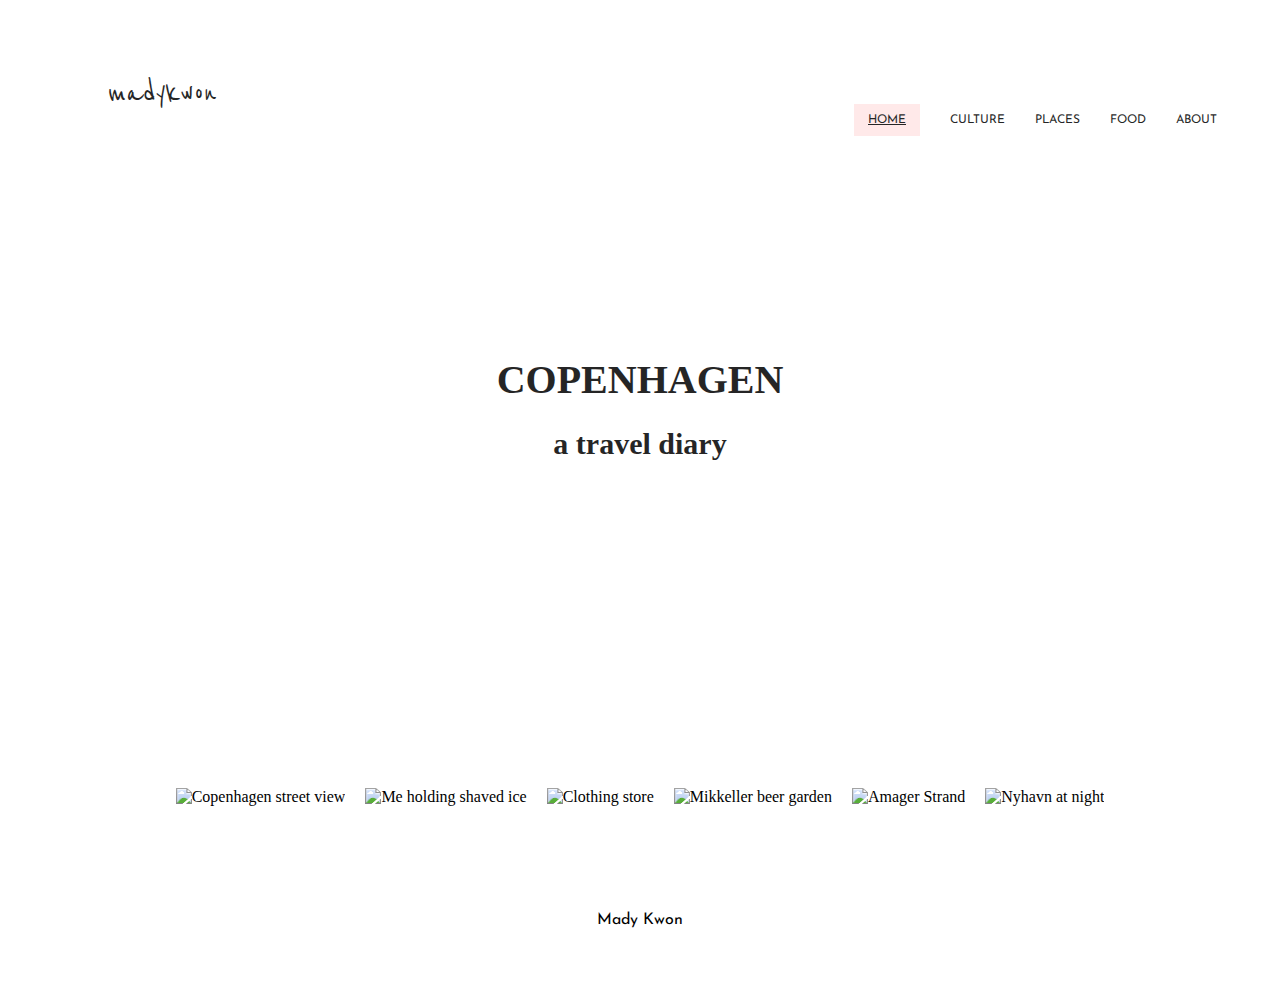
==== index.html @ 7e666e23 "last edits" ====
<!DOCTYPE html>
<html lang="en">
<meta content="width=device-width, initial-scale=1" name="viewport" />
<head> 
	<meta charset="UTF-8">
	<link rel="stylesheet" type="text/css" href="css/html5reset.css">
	<link rel="stylesheet" type="text/css" href="css/style.css">
	<link rel="stylesheet" href="https://fonts.googleapis.com/css?family=Taprom">
	<link rel="stylesheet" href="https://fonts.googleapis.com/css?family=Josefin+Sans">
	<link rel="stylesheet" href="https://fonts.googleapis.com/css?family=Reenie+Beanie">
	<link rel="stylesheet" href="https://use.fontawesome.com/releases/v5.6.3/css/all.css" integrity="sha384-UHRtZLI+pbxtHCWp1t77Bi1L4ZtiqrqD80Kn4Z8NTSRyMA2Fd33n5dQ8lWUE00s/" crossorigin="anonymous">
	<title>Copenhagen Travel Blog</title>
</head>

<body>
<div class="parallax">
	<a class="skip" href="#content">Skip to Content</a>
	<header>
		<a href=index.html id="logo">madykwon</a>
		<nav>
			<a href="#" id="menu-icon"></a>
			<span class="navbar-toggle" id="js-navbar-toggle">
            	<i class="fas fa-bars"></i>
       		</span>
			<ul class="main-nav" id="js-menu">
				<li><a class="current" href=index.html>HOME</a></li>
				<li><a href=culture.html>CULTURE</a></li>
				<li><a href=places.html>PLACES</a></li>
				<li><a href=eat.html>FOOD</a></li>
				<li><a href=aboutme.html>ABOUT</a></li>
			</ul>
		</nav>	
	</header>

	<main id="content">
		<div class="caption">
		<h1>COPENHAGEN</h1>
		<h2>a travel diary</h2>
		</div>
</div>
		<div class="gallery">
			<img src="images/street.jpeg" alt="Copenhagen street view"/>
			<img src="images/reffen(me).jpeg" alt="Me holding shaved ice"/>
			<img src="images/fashion.jpeg" alt="Clothing store"/>
			
			<img src="images/mikkeller.jpeg" alt="Mikkeller beer garden"/>
			<img src="images/beach.jpeg" alt="Amager Strand">
			<img src="images/nyhavnnight.jpeg" alt="Nyhavn at night"/>
		</div>
	</main>

	<footer>
		<div class="footer-items">
			<a href="https://www.instagram.com/mady_kwon/" target="_blank" aria-label="Instagram Profile"><i aria-hidden="true" class="fab fa-instagram fa-2x" title="Instagram Profile"></i></a>
			<a href="https://madykwon.wixsite.com/madyk" target="_blank" aria-label="Wix Website"><i aria-hidden="true" class="fab fa-wix fa-2x" title="Wix Website"></i></a>
			<a href="https://www.linkedin.com/in/madeline-kwon/" target="_blank" aria-label="LinkedIn Profile"><i aria-hidden="true" class="fab fa-linkedin-in fa-2x" title="LinkedIn Profile"></i></a>
			<a href="mailto:madykwon@gmail.com" target="_blank" aria-label="Email contact"><i aria-hidden="true" class="far fa-envelope fa-2x" title="Email contact"></i></a>
		</div>
		<div>
			<i class="far fa-copyright"></i>
			Mady Kwon
		</div>
	</footer>

<script src="script.js"></script>
	
</body>
</html>
---- css/style.css ----
* {
	box-sizing: border-box;
}

.skip {
	position: absolute;
	left: -1000px;
}

.skip:focus {
	left: 0;
	color: blue;
	text-decoration: underline;
}

header{
	font-family: 'Josefin Sans';
	font-size: 12px;
	padding-top: 44px;
	padding-bottom: 30px;
	z-index: 1;
}

#logo{
	display: flex;
	font-family: 'Reenie Beanie', cursive;
	width: 30%;
	font-size: 35px;
	font-weight: 400;
	padding-left: 30px;
	padding-top: 20px;
	text-decoration: none;
	color: black;
}

h1{
	text-align: center;
	font-family: 'Taproom', serif;
	font-size: 30px;
	margin-top: 10px;
	margin-bottom: 20px;
}

h2{
	text-align: center;
	font-family: 'Taproom', serif;
	font-size: 30px;
	margin-bottom: 30px;
}

nav{
	padding-top: 15px;
}

nav li {
	text-align: center;
	border: 0.3px solid grey;
	width: 100%;
	padding: 18px ;
	margin: 0;
	background-color: #ffe6e6;
}

nav a{
	color: black;
	text-decoration: none;
}

nav a:active{
	background: white;
	padding: 10px 14px;
}

nav li:hover{
	text-decoration: underline;
}

nav li .current{
	text-decoration: underline;
	padding: 10px 14px;
}

.navbar-toggle {
	display: none;
}
 
p::first-line, 
#ending{
	font-weight: 800;
	text-align: left;
	font-family: 'Taproom', serif;
	font-size: 16px;
	margin: 20px 50px 5px 50px;
}

p{
	font-size: 18px;
	padding: 0px 50px 20px 50px;
	line-height: 1.5;
}

p a:visited{
	color: black;
	text-decoration: underline;
}

p a:hover{
	color: purple;
}

#content:nth-child(2){
	text-indent: 50px;
}

.accordion {
	color: black;
	cursor: pointer;
	padding-top: 20px;
	padding-bottom: 20px;
	font-family: 'Taproom', serif;
	font-weight: 800;
	border: none;
	text-align: center;
	outline: none;
	font-size: 18px;
	transition: 0.4s;
	position: relative;
  	left: 50%;
  	width: 59%;
  	transform: translate(-50%);
}

.active, .accordion:hover {
	background-color: #ffe27c; 
}

.aside {
	text-align: center;
}

.panel {
	padding: 0 18px;
	background-color: white;
	display: none;
	overflow: hidden;
	text-align: justify;
}

.foods{
	text-align: center;
	font-family: 'Taproom', serif;
	font-size: 20px;
}

.gallery{
	display: flex;
	flex-flow: row wrap;
	align-items: flex-start;
	justify-content: center;
}

.gallery img{
	max-width: 80%;
	margin-bottom: 10px;
}

.container{
	display: flex;
	flex-flow: row wrap;
	align-items: flex-start;
	justify-content: center;
}

.container img{
	max-width: 80%; 
	max-height: 800px;
	margin-bottom: 10px;
}

.flip-card {
	background-color: transparent;
	width: 500px;
	height: 700px;
	perspective: 1000px;
	margin: 50px;
	margin-left: auto;
	margin-right: auto;
}

.flip-card-inner {
	position: relative;
	width: 100%;
	height: 100%;
	text-align: center;
	transition: transform 0.8s;
	transform-style: preserve-3d;
}

.flip-card-inner img{ 
	max-width: 100%;
	margin-bottom: 10px;
}

.flip-card:hover .flip-card-inner {
	transform: rotateY(180deg);
}

.flip-card-front, .flip-card-back {
	position: absolute;
	text-align: justify;
	width: 100%;
	height: 100%;
	backface-visibility: hidden;
}

.flip-card-back {
	background-color: #ffe27c;
	color: black;
	transform: rotateY(180deg);
}

.flip-card-back p{

	padding: 40px 30px;
}

footer{
	background-color: white;
	text-align: center;
	margin: 44px;
	margin-top: 20px;
	padding: 20px;

}

.footer-items a{
	margin: 8px;
	color: black;
}

.footer-items a:active, .footer-items a:hover{
	color: purple;
}

footer div{
	padding-top: 15px;
	font-family: 'Josefin Sans';
}

@media only screen 
  and (min-width: 600px) and (max-width: 868px),
  and (orientation: landscape) and (max-width: 868px) {

	p{
		font-size: 16px;
		padding: 10px 50px 20px 50px;
	}

	h1{
		font-size: 30px;
	}

	h2{
		font-size: 20px;
	}

	nav li {
		width: 60%;
		margin: 0 auto;
		padding: 10px;
		border: none;
		background: none;
		text-align: center;
	}

	nav li a:hover{
		background: #ffe6e6;
		padding: 5px;
	}

	.navbar-toggle {
		display: block;
    	position: absolute;
    	top: 60px;
    	right: 30px;
    	cursor: pointer; 
    	color: black;
    	font-size: 24px;
    }

    .main-nav{
    	list-style-type: none;
    	display: none;
    }

    .active {
  		display: block;
	}

	#ending{
		margin: 20px 50px 20px 95px;
	}
}

@media only screen and (min-width: 868px) {

	.caption{
		position: absolute;
		top: 45%;
		width: 100%;
		text-align: center;
	}

	.parallax {
		position: relative;
		opacity: 0.85;
		margin-bottom: 20px;
		background-attachment: fixed;
		background-position: center;
		background-repeat: no-repeat;
		background-size: cover;
		background-image: url("homepage.jpeg");
		min-height: 750px;
	}
	
	header{
		display: flex;
		justify-content: space-between;
	}

	h1{
		font-size: 40px;
	}

	.navbar-toggle {
		display: none;
	}

	nav ul {
		display: flex;
		flex-direction: row;
		justify-content: flex-end;
		padding-right: 40px;
	}

	nav a, div a{
		text-decoration: none;
		color: black;
	}

	nav ul li{
		display: block;
		width: 25%;
		margin-top: 20px;
		padding: 15px;
		border: none;
		background: none;
	}

	nav li:hover{
		text-decoration: underline;
		color: #ffe6e6;
	}

	nav li .current{
		background-color: #ffe6e6;
		text-decoration: underline;
		padding: 10px 14px;
	}

	.about {
		background-image: url("background.jpg");
		width: 100%;
		height: 100%;
		background-attachment: fixed;
		background-position: center;
		background-repeat: no-repeat;
		background-size: cover;
	}

	.intro{
		background: white;
	}

	#logo{
		width: 25%;
		padding-left: 100px;
	}

	.foods{
		margin: 30px 150px 20px 150px;
	}

	p{
		font-size: 18px;
		line-height: 1.2;
		padding: 20px 220px 20px 220px;
	}

	.bold{
		margin: 30px 150px 5px 200px;
	}

	#ending{
		line-height: 2;
		margin: 0 175px 10px 200px;
	}

	.gallery img{
		padding: 10px;
		max-width: 30%;
	}

	.container img{
		padding: 10px;
		max-width: 60%;
	}

	.sticky {
		position: fixed;
		top: 0;
		width: 100%;
	}

	.sticky + #content {
		padding-top: 150px;
	}
}
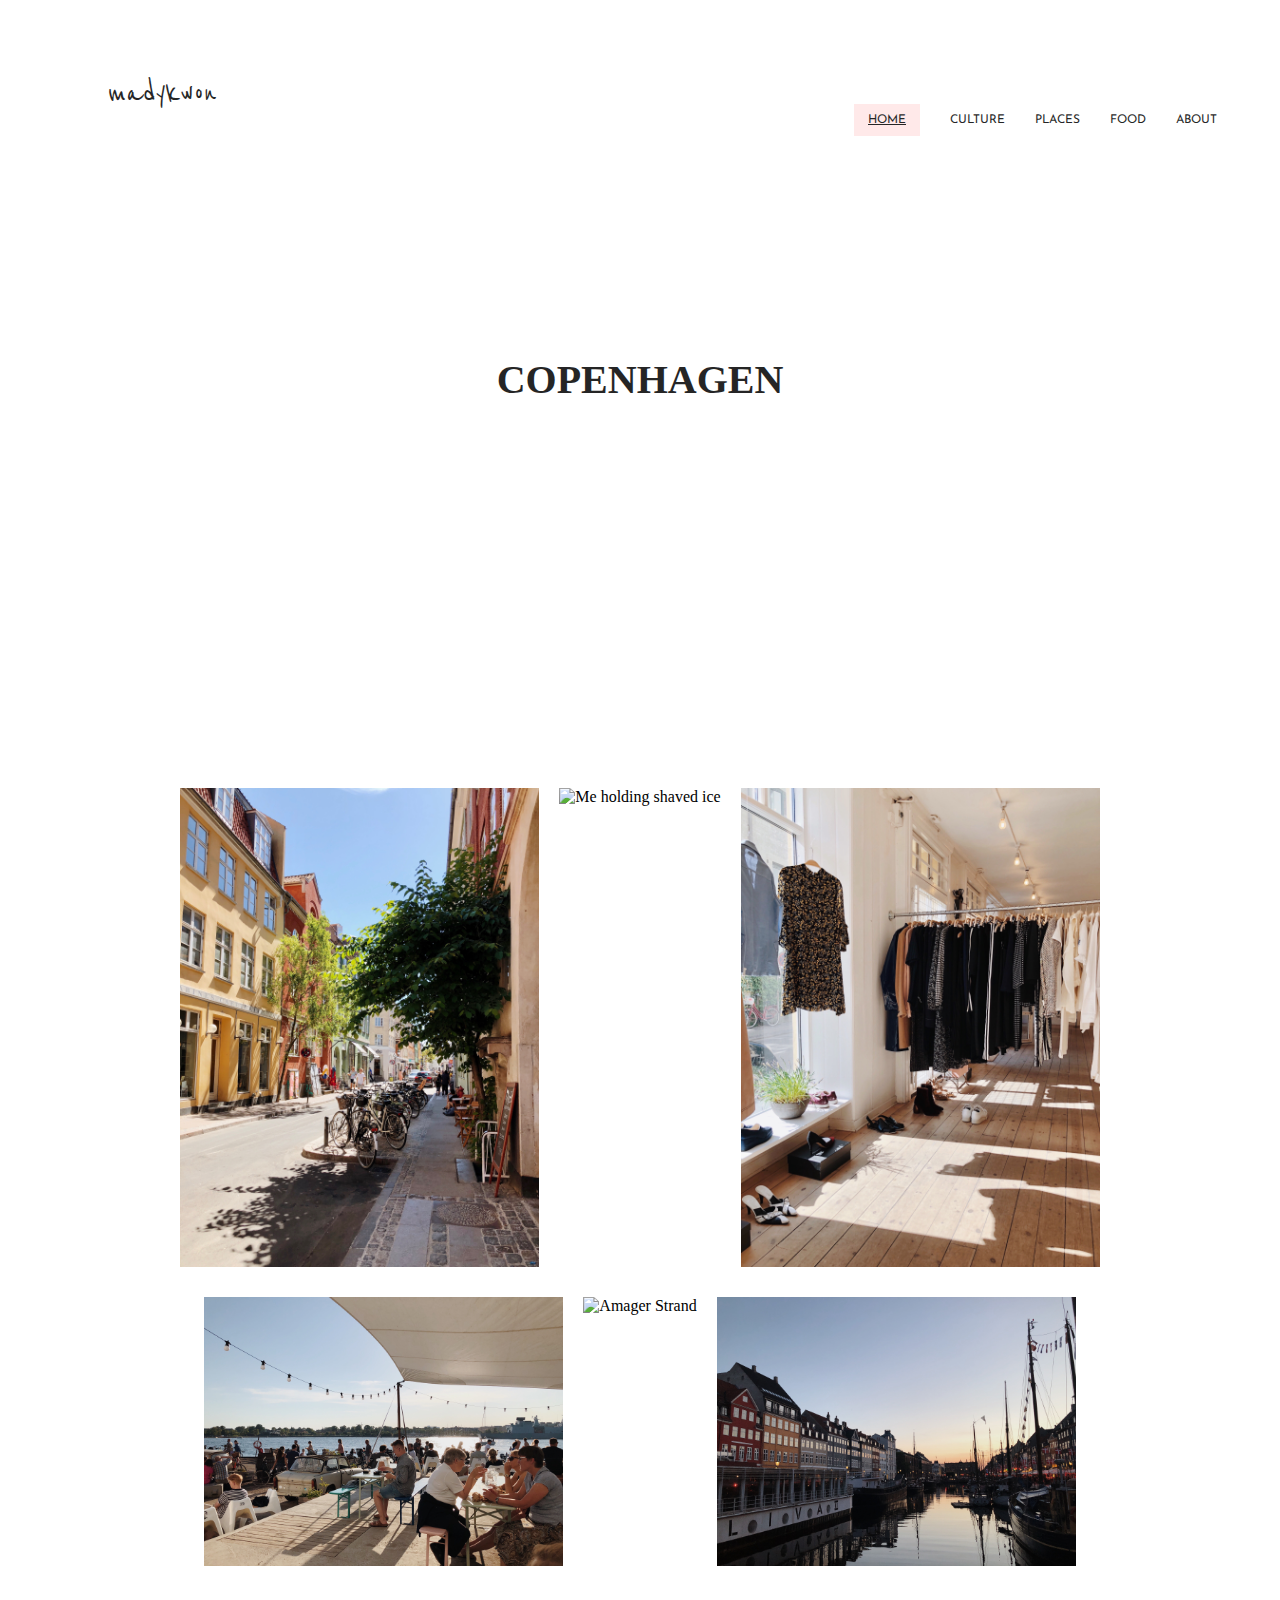
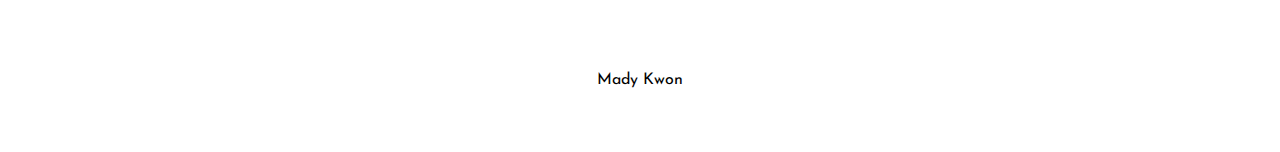
==== commit 616ab2d6: "axe" ====
--- a/index.html
+++ b/index.html
@@ -18,7 +18,6 @@
 	<header>
 		<a href=index.html id="logo">madykwon</a>
 		<nav>
-			<a href="#" id="menu-icon"></a>
 			<span class="navbar-toggle" id="js-navbar-toggle">
             	<i class="fas fa-bars"></i>
        		</span>
@@ -32,17 +31,19 @@
 		</nav>	
 	</header>
 
-	<main id="content">
+	<div id="content">
 		<div class="caption">
 		<h1>COPENHAGEN</h1>
-		<h2>a travel diary</h2>
+		<h2 id="type"></h2>
 		</div>
-</div>
+	</div>
+	</div>
+	<main>
 		<div class="gallery">
 			<img src="images/street.jpeg" alt="Copenhagen street view"/>
 			<img src="images/reffen(me).jpeg" alt="Me holding shaved ice"/>
 			<img src="images/fashion.jpeg" alt="Clothing store"/>
-			
+				
 			<img src="images/mikkeller.jpeg" alt="Mikkeller beer garden"/>
 			<img src="images/beach.jpeg" alt="Amager Strand">
 			<img src="images/nyhavnnight.jpeg" alt="Nyhavn at night"/>
--- a/css/style.css
+++ b/css/style.css
@@ -59,7 +59,7 @@
 	padding: 18px ;
 	margin: 0;
 	background-color: #ffe6e6;
-}
+}irene
 
 nav a{
 	color: black;
@@ -180,48 +180,23 @@
 .flip-card {
 	background-color: transparent;
 	width: 500px;
-	height: 700px;
+	height: 1050px;
 	perspective: 1000px;
 	margin: 50px;
 	margin-left: auto;
 	margin-right: auto;
 }
 
-.flip-card-inner {
-	position: relative;
-	width: 100%;
-	height: 100%;
-	text-align: center;
-	transition: transform 0.8s;
-	transform-style: preserve-3d;
-}
-
 .flip-card-inner img{ 
 	max-width: 100%;
-	margin-bottom: 10px;
-}
-
-.flip-card:hover .flip-card-inner {
-	transform: rotateY(180deg);
-}
-
-.flip-card-front, .flip-card-back {
-	position: absolute;
+	margin-bottom: 20px;
+}
+
+.flip-card-back {
+	position: relative;
 	text-align: justify;
 	width: 100%;
 	height: 100%;
-	backface-visibility: hidden;
-}
-
-.flip-card-back {
-	background-color: #ffe27c;
-	color: black;
-	transform: rotateY(180deg);
-}
-
-.flip-card-back p{
-
-	padding: 40px 30px;
 }
 
 footer{
@@ -299,6 +274,52 @@
 
 	#ending{
 		margin: 20px 50px 20px 95px;
+	}
+
+	.flip-card {
+		background-color: transparent;
+		width: 500px;
+		height: 700px;
+		perspective: 1000px;
+		margin: 50px;
+		margin-left: auto;
+		margin-right: auto;
+	}
+
+	.flip-card-inner {
+		position: relative;
+		width: 100%;
+		height: 100%;
+		text-align: center;
+		transition: transform 0.8s;
+		transform-style: preserve-3d;
+	}
+
+	.flip-card-inner img{ 
+		max-width: 100%;
+		margin-bottom: 10px;
+	}
+
+	.flip-card:hover .flip-card-inner {
+		transform: rotateY(180deg);
+	}
+
+	.flip-card-front, .flip-card-back {
+		position: absolute;
+		text-align: justify;
+		width: 100%;
+		height: 100%;
+		backface-visibility: hidden;
+	}
+
+	.flip-card-back {
+		background-color: #ffe27c;
+		color: black;
+		transform: rotateY(180deg);
+	}
+
+	.flip-card-back p{
+		padding: 40px 30px;
 	}
 }
 
@@ -416,6 +437,52 @@
 		max-width: 60%;
 	}
 
+	.flip-card {
+		background-color: transparent;
+		width: 500px;
+		height: 700px;
+		perspective: 1000px;
+		margin: 50px;
+		margin-left: auto;
+		margin-right: auto;
+	}
+
+	.flip-card-inner {
+		position: relative;
+		width: 100%;
+		height: 100%;
+		text-align: center;
+		transition: transform 0.8s;
+		transform-style: preserve-3d;
+	}
+
+	.flip-card-inner img{ 
+		max-width: 100%;
+		margin-bottom: 10px;
+	}
+
+	.flip-card:hover .flip-card-inner {
+		transform: rotateY(180deg);
+	}
+
+	.flip-card-front, .flip-card-back {
+		position: absolute;
+		text-align: justify;
+		width: 100%;
+		height: 100%;
+		backface-visibility: hidden;
+	}
+
+	.flip-card-back {
+		background-color: #ffe27c;
+		color: black;
+		transform: rotateY(180deg);
+	}
+
+	.flip-card-back p{
+		padding: 40px 30px;
+	}
+
 	.sticky {
 		position: fixed;
 		top: 0;
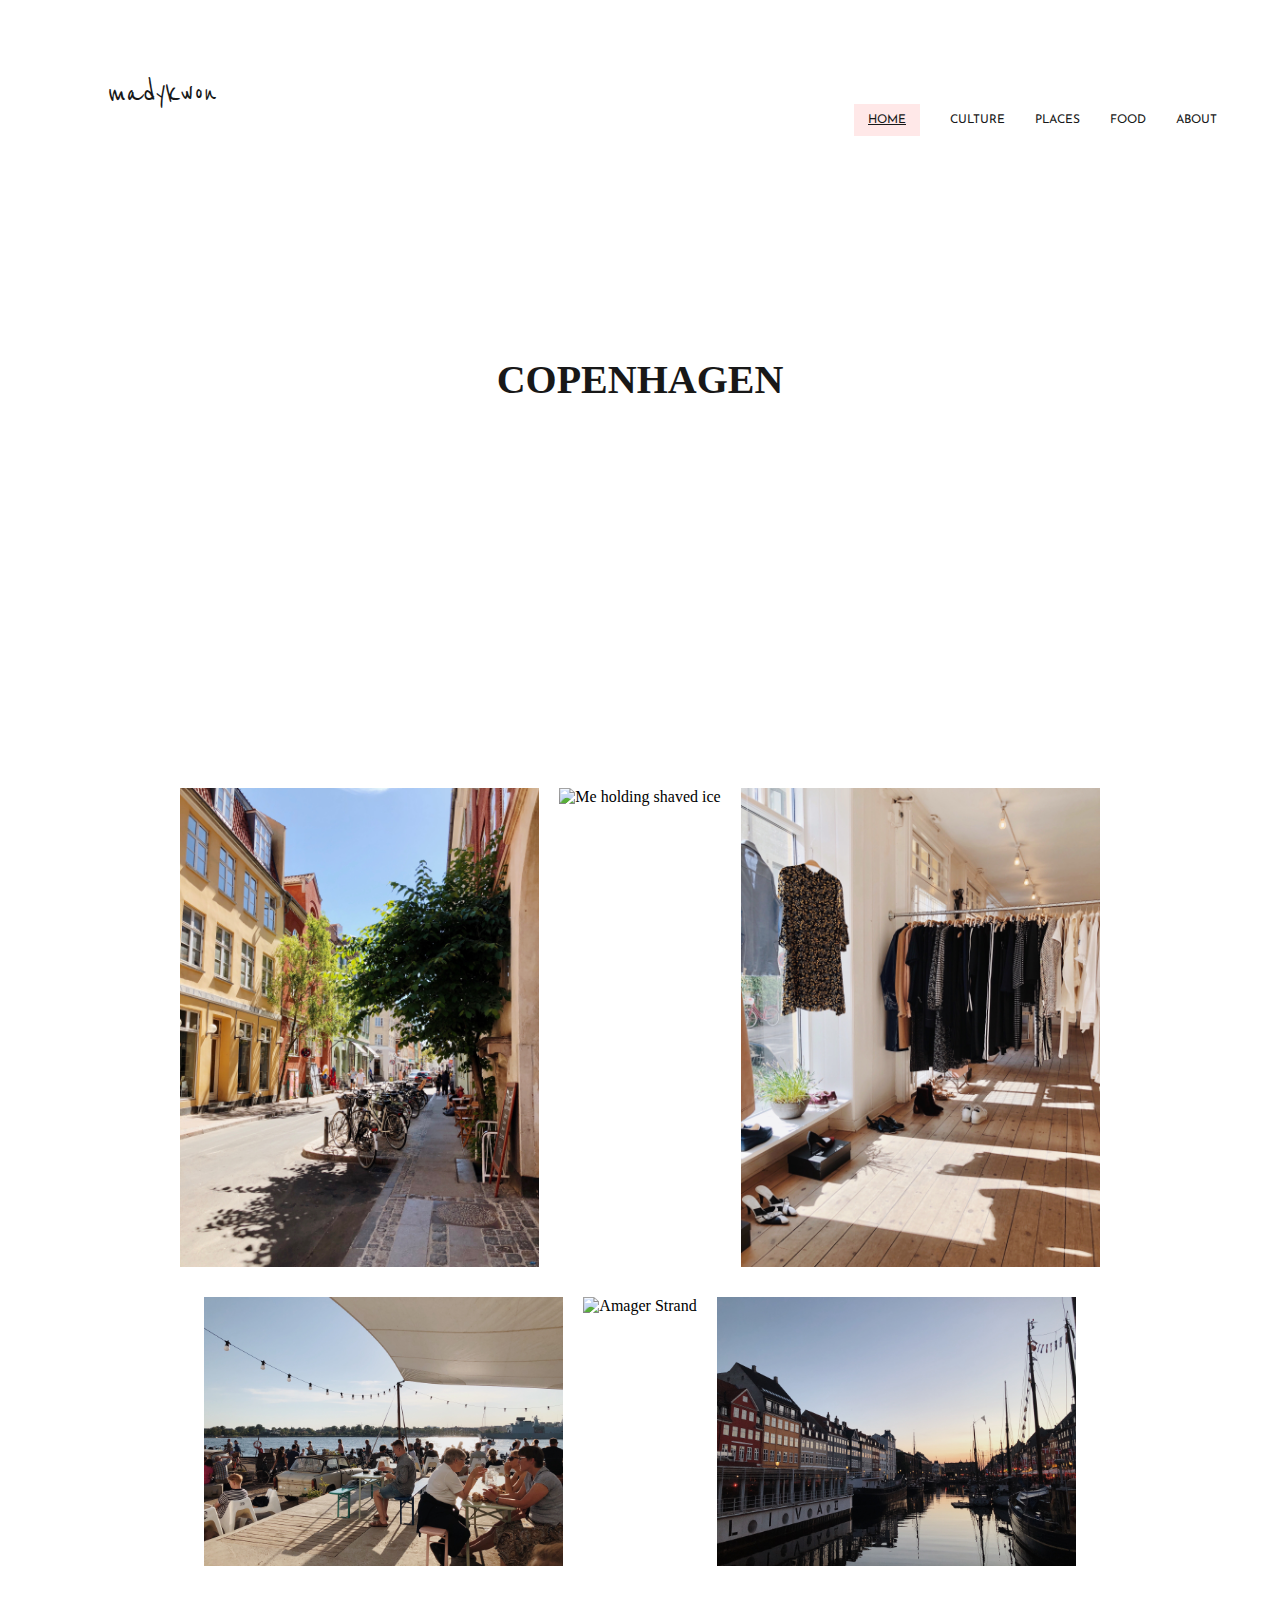
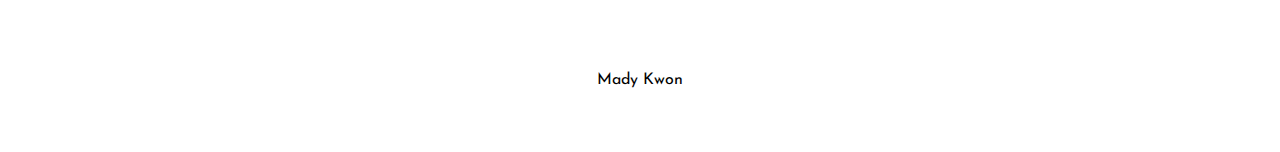
==== commit 85f68359: "axe" ====
--- a/index.html
+++ b/index.html
@@ -30,18 +30,17 @@
 			</ul>
 		</nav>	
 	</header>
-
-	<div id="content">
+	
+	<main id="content">
 		<div class="caption">
-		<h1>COPENHAGEN</h1>
-		<h2 id="type"></h2>
+			<h1>COPENHAGEN</h1>
+			<h2 id="type"></h2>
 		</div>
-	</div>
-	</div>
-	<main>
+</div>
+	
 		<div class="gallery">
 			<img src="images/street.jpeg" alt="Copenhagen street view"/>
-			<img src="images/reffen(me).jpeg" alt="Me holding shaved ice"/>
+			<img src="images/reffenme.jpeg" alt="Me holding shaved ice"/>
 			<img src="images/fashion.jpeg" alt="Clothing store"/>
 				
 			<img src="images/mikkeller.jpeg" alt="Mikkeller beer garden"/>
--- a/css/style.css
+++ b/css/style.css
@@ -59,9 +59,9 @@
 	padding: 18px ;
 	margin: 0;
 	background-color: #ffe6e6;
-}irene
-
-nav a{
+}
+
+nav a, div a{
 	color: black;
 	text-decoration: none;
 }
@@ -171,32 +171,140 @@
 	justify-content: center;
 }
 
-.container img{
+.container img {
 	max-width: 80%; 
 	max-height: 800px;
 	margin-bottom: 10px;
 }
 
+.slideshow-container {
+	display: flex;
+	flex-flow: row wrap;
+	align-items: flex-start;
+	justify-content: center;
+	position: relative;
+}
+
+.slides {
+	display: none;
+	max-width: 60%;
+}
+
+.slides img {
+	width: 100%;
+	max-height: 650px;
+	margin: 0px auto;
+}
+
+.prev, .next {
+	cursor: pointer;
+	position: absolute;
+	top: 50%;
+	margin-top: -22px;
+	padding: 16px;
+	color: white;
+	font-weight: bold;
+	font-size: 18px;
+	transition: 0.6s ease;
+	border-radius: 0 3px 3px 0;
+	user-select: none;
+}
+
+.next {
+	right: 0;
+	border-radius: 3px 0 0 3px;
+}
+
+.prev:hover, .next:hover {
+	background-color: rgba(0,0,0,0.8);
+}
+
+.text {
+	color: #f2f2f2;
+	font-size: 15px;
+	padding: 8px 12px;
+	position: absolute;
+	bottom: 8px;
+	width: 100%;
+	text-align: center;
+}
+
+.dot {
+	cursor: pointer;
+	height: 15px;
+	width: 15px;
+	margin: 0 2px;
+	background-color: #bbb;
+	border-radius: 50%;
+	display: inline-block;
+	transition: background-color 0.6s ease;
+}
+
+.active, .dot:hover {
+	background-color: #717171;
+}
+
+.fade {
+	-webkit-animation-name: fade;
+	-webkit-animation-duration: 1.5s;
+	animation-name: fade;
+	animation-duration: 1.5s;
+}
+
+@-webkit-keyframes fade {
+	from {opacity: .4} 
+	to {opacity: 1}
+}
+
+@keyframes fade {
+	from {opacity: .4} 
+	to {opacity: 1}
+}
+
 .flip-card {
 	background-color: transparent;
 	width: 500px;
-	height: 1050px;
+	height: 700px;
 	perspective: 1000px;
 	margin: 50px;
 	margin-left: auto;
 	margin-right: auto;
 }
 
+.flip-card-inner {
+	position: relative;
+	width: 100%;
+	height: 100%;
+	text-align: center;
+	transition: transform 0.8s;
+	transform-style: preserve-3d;
+}
+
 .flip-card-inner img{ 
 	max-width: 100%;
-	margin-bottom: 20px;
-}
-
-.flip-card-back {
-	position: relative;
+	margin-bottom: 10px;
+}
+
+.flip-card:hover .flip-card-inner {
+	transform: rotateY(180deg);
+}
+
+.flip-card-front, .flip-card-back {
+	position: absolute;
 	text-align: justify;
 	width: 100%;
 	height: 100%;
+	backface-visibility: hidden;
+}
+
+.flip-card-back {
+	background-color: #ffe27c;
+	color: black;
+	transform: rotateY(180deg);
+}
+
+.flip-card-back p{
+	padding: 40px 30px;
 }
 
 footer{
@@ -221,6 +329,8 @@
 	padding-top: 15px;
 	font-family: 'Josefin Sans';
 }
+
+
 
 @media only screen 
   and (min-width: 600px) and (max-width: 868px),
@@ -275,6 +385,116 @@
 	#ending{
 		margin: 20px 50px 20px 95px;
 	}
+}
+
+@media only screen and (min-width: 868px) {
+
+	.caption{
+		position: absolute;
+		top: 45%;
+		width: 100%;
+		text-align: center;
+	}
+
+	.parallax {
+		position: relative;
+		opacity: 0.90;
+		margin-bottom: 20px;
+		background-attachment: fixed;
+		background-position: center;
+		background-repeat: no-repeat;
+		background-size: cover;
+		background-image: url("homepage.jpeg");
+		min-height: 750px;
+	}
+	
+	header{
+		display: flex;
+		justify-content: space-between;
+	}
+
+	h1{
+		font-size: 40px;
+	}
+
+	.navbar-toggle {
+		display: none;
+	}
+
+	nav ul {
+		display: flex;
+		flex-direction: row;
+		justify-content: flex-end;
+		padding-right: 40px;
+	}
+
+	nav ul li{
+		display: block;
+		width: 25%;
+		margin-top: 20px;
+		padding: 15px;
+		border: none;
+		background: none;
+	}
+
+	nav li:hover{
+		text-decoration: underline;
+		color: #ffe6e6;
+	}
+
+	nav li .current{
+		background-color: #ffe6e6;
+		text-decoration: underline;
+		padding: 10px 14px;
+	}
+
+	.about {
+		background-image: url("background.jpg");
+		width: 100%;
+		height: 100%;
+		background-attachment: fixed;
+		background-position: center;
+		background-repeat: no-repeat;
+		background-size: cover;
+	}
+
+	.intro{
+		background: white;
+	}
+
+	#logo{
+		width: 25%;
+		padding-left: 100px;
+	}
+
+	.foods{
+		margin: 30px 150px 20px 150px;
+	}
+
+	p{
+		font-size: 18px;
+		line-height: 1.2;
+		padding: 20px 220px 20px 220px;
+	}
+
+	.bold{
+		margin: 30px 150px 5px 200px;
+	}
+
+	#ending{
+		line-height: 2;
+		margin: 0 175px 10px 200px;
+	}
+
+	.gallery img{
+		padding: 10px;
+		max-width: 30%;
+	}
+
+	.container img{
+		padding: 10px;
+		max-width: 60%;
+	}
 
 	.flip-card {
 		background-color: transparent;
@@ -321,167 +541,6 @@
 	.flip-card-back p{
 		padding: 40px 30px;
 	}
-}
-
-@media only screen and (min-width: 868px) {
-
-	.caption{
-		position: absolute;
-		top: 45%;
-		width: 100%;
-		text-align: center;
-	}
-
-	.parallax {
-		position: relative;
-		opacity: 0.85;
-		margin-bottom: 20px;
-		background-attachment: fixed;
-		background-position: center;
-		background-repeat: no-repeat;
-		background-size: cover;
-		background-image: url("homepage.jpeg");
-		min-height: 750px;
-	}
-	
-	header{
-		display: flex;
-		justify-content: space-between;
-	}
-
-	h1{
-		font-size: 40px;
-	}
-
-	.navbar-toggle {
-		display: none;
-	}
-
-	nav ul {
-		display: flex;
-		flex-direction: row;
-		justify-content: flex-end;
-		padding-right: 40px;
-	}
-
-	nav a, div a{
-		text-decoration: none;
-		color: black;
-	}
-
-	nav ul li{
-		display: block;
-		width: 25%;
-		margin-top: 20px;
-		padding: 15px;
-		border: none;
-		background: none;
-	}
-
-	nav li:hover{
-		text-decoration: underline;
-		color: #ffe6e6;
-	}
-
-	nav li .current{
-		background-color: #ffe6e6;
-		text-decoration: underline;
-		padding: 10px 14px;
-	}
-
-	.about {
-		background-image: url("background.jpg");
-		width: 100%;
-		height: 100%;
-		background-attachment: fixed;
-		background-position: center;
-		background-repeat: no-repeat;
-		background-size: cover;
-	}
-
-	.intro{
-		background: white;
-	}
-
-	#logo{
-		width: 25%;
-		padding-left: 100px;
-	}
-
-	.foods{
-		margin: 30px 150px 20px 150px;
-	}
-
-	p{
-		font-size: 18px;
-		line-height: 1.2;
-		padding: 20px 220px 20px 220px;
-	}
-
-	.bold{
-		margin: 30px 150px 5px 200px;
-	}
-
-	#ending{
-		line-height: 2;
-		margin: 0 175px 10px 200px;
-	}
-
-	.gallery img{
-		padding: 10px;
-		max-width: 30%;
-	}
-
-	.container img{
-		padding: 10px;
-		max-width: 60%;
-	}
-
-	.flip-card {
-		background-color: transparent;
-		width: 500px;
-		height: 700px;
-		perspective: 1000px;
-		margin: 50px;
-		margin-left: auto;
-		margin-right: auto;
-	}
-
-	.flip-card-inner {
-		position: relative;
-		width: 100%;
-		height: 100%;
-		text-align: center;
-		transition: transform 0.8s;
-		transform-style: preserve-3d;
-	}
-
-	.flip-card-inner img{ 
-		max-width: 100%;
-		margin-bottom: 10px;
-	}
-
-	.flip-card:hover .flip-card-inner {
-		transform: rotateY(180deg);
-	}
-
-	.flip-card-front, .flip-card-back {
-		position: absolute;
-		text-align: justify;
-		width: 100%;
-		height: 100%;
-		backface-visibility: hidden;
-	}
-
-	.flip-card-back {
-		background-color: #ffe27c;
-		color: black;
-		transform: rotateY(180deg);
-	}
-
-	.flip-card-back p{
-		padding: 40px 30px;
-	}
 
 	.sticky {
 		position: fixed;
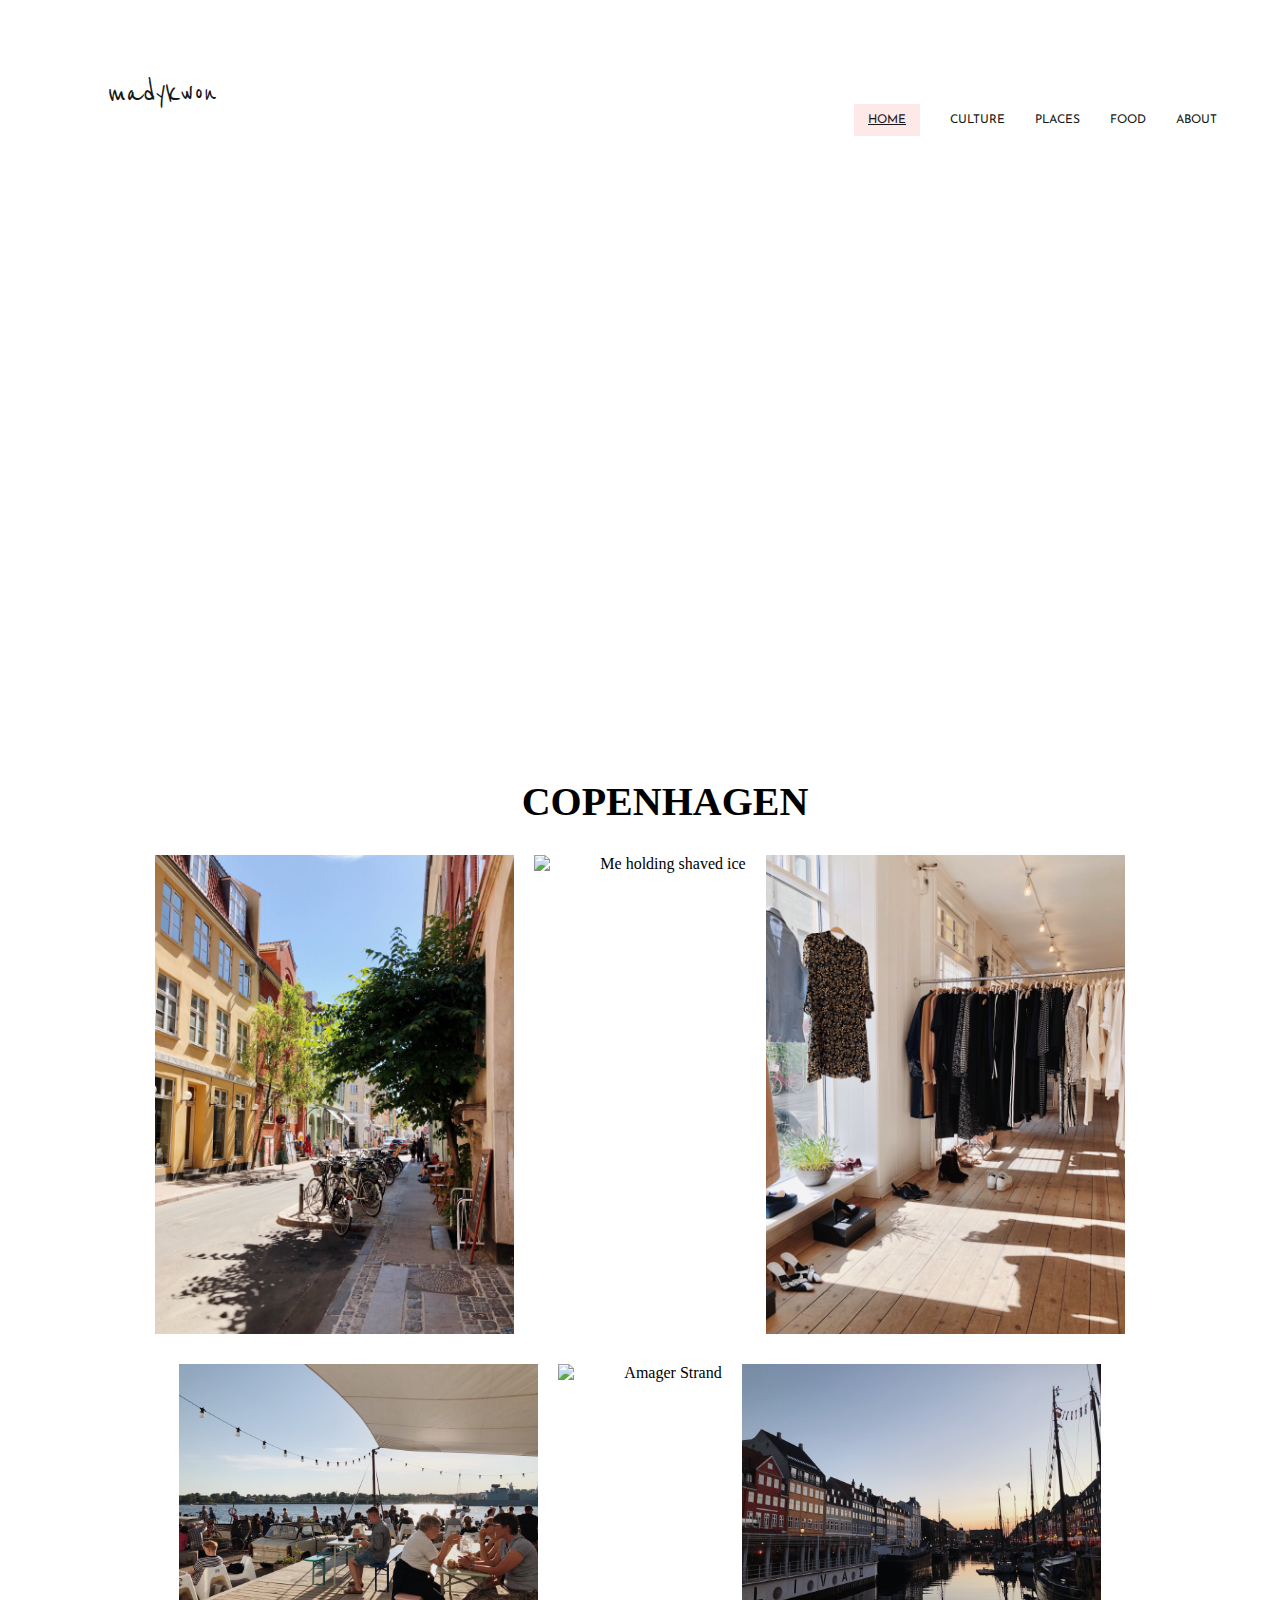
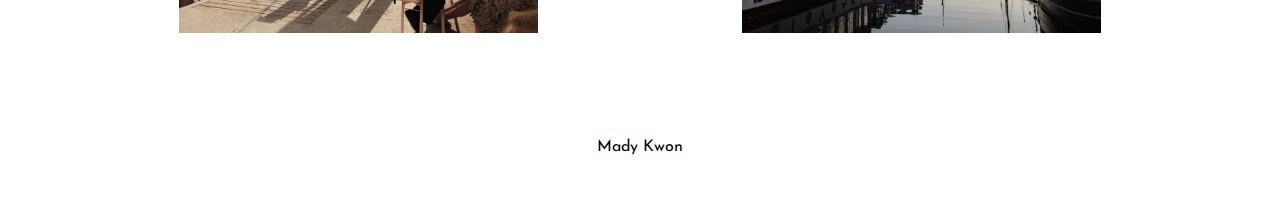
==== commit 6763cb4d: "title move" ====
--- a/index.html
+++ b/index.html
@@ -13,7 +13,7 @@
 </head>
 
 <body>
-<div class="parallax">
+	<div class="parallax">
 	<a class="skip" href="#content">Skip to Content</a>
 	<header>
 		<a href=index.html id="logo">madykwon</a>
@@ -31,14 +31,16 @@
 		</nav>	
 	</header>
 	
+<!-- <section id="content">
+	<div class="caption">
+		<h1>COPENHAGEN</h1>
+		<h2 id="type"></h2>
+	</div> -->
+	</div>
+<!-- </section> -->
 	<main id="content">
-		<div class="caption">
-			<h1>COPENHAGEN</h1>
-			<h2 id="type"></h2>
-		</div>
-</div>
-	
-		<div class="gallery">
+		<h1>COPENHAGEN</h1>
+		<div id="gallery">
 			<img src="images/street.jpeg" alt="Copenhagen street view"/>
 			<img src="images/reffenme.jpeg" alt="Me holding shaved ice"/>
 			<img src="images/fashion.jpeg" alt="Clothing store"/>
--- a/css/style.css
+++ b/css/style.css
@@ -152,14 +152,14 @@
 	font-size: 20px;
 }
 
-.gallery{
+#gallery{
 	display: flex;
 	flex-flow: row wrap;
 	align-items: flex-start;
 	justify-content: center;
 }
 
-.gallery img{
+#gallery img{
 	max-width: 80%;
 	margin-bottom: 10px;
 }
@@ -389,6 +389,10 @@
 
 @media only screen and (min-width: 868px) {
 
+	.body {
+		background-color: white; 
+	}
+	
 	.caption{
 		position: absolute;
 		top: 45%;
@@ -486,7 +490,7 @@
 		margin: 0 175px 10px 200px;
 	}
 
-	.gallery img{
+	#gallery img{
 		padding: 10px;
 		max-width: 30%;
 	}
@@ -511,7 +515,7 @@
 		width: 100%;
 		height: 100%;
 		text-align: center;
-		transition: transform 0.8s;
+		transition: transform 1.2s;
 		transform-style: preserve-3d;
 	}
 
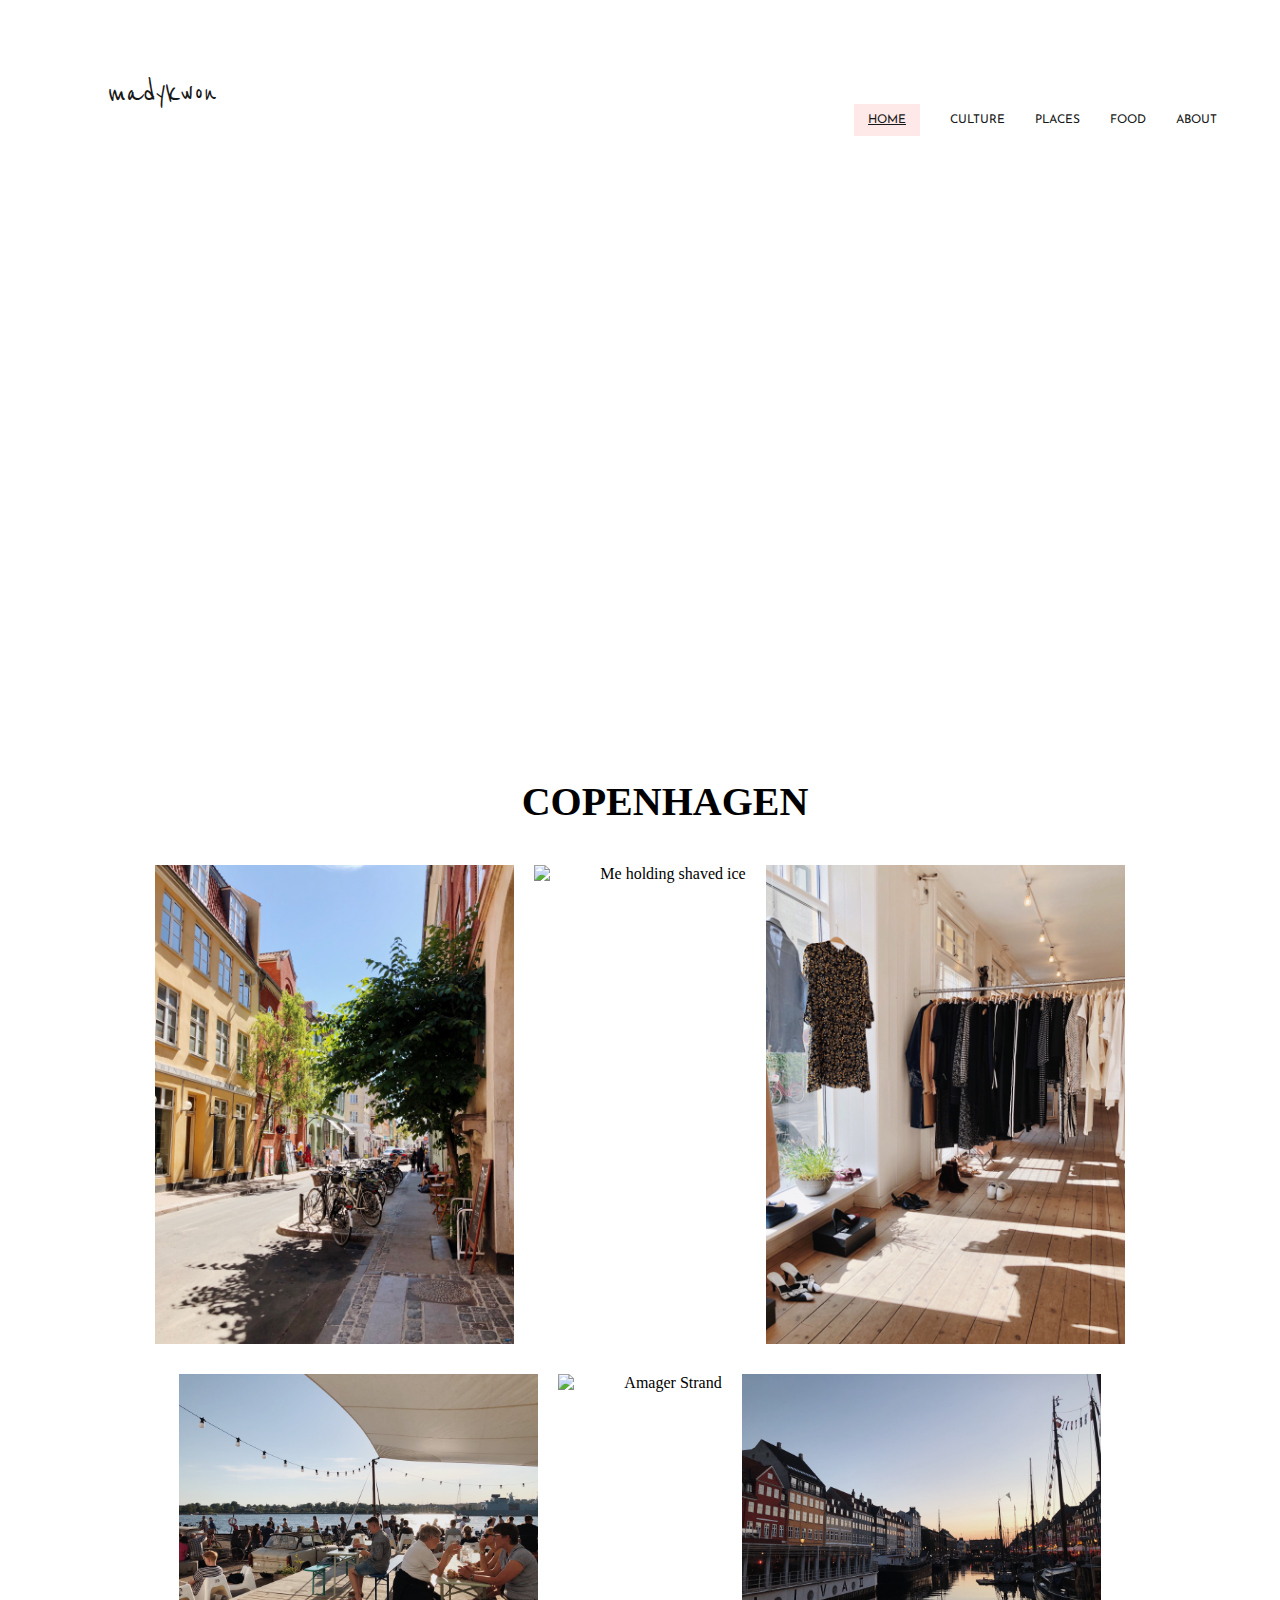
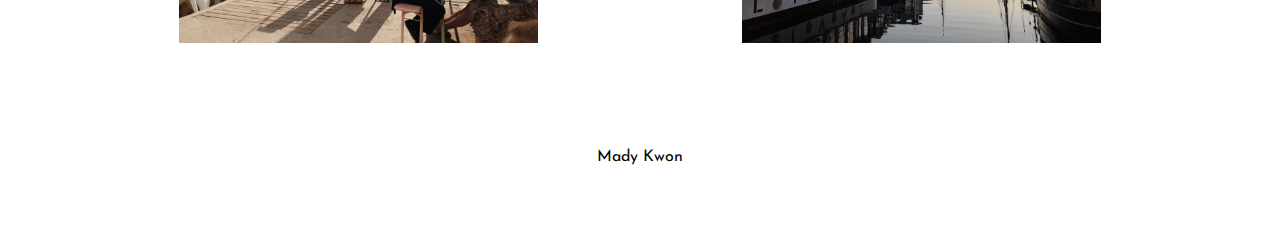
==== commit bb0ab42a: "new js files" ====
--- a/index.html
+++ b/index.html
@@ -13,7 +13,7 @@
 </head>
 
 <body>
-	<div class="parallax">
+<div class="parallax">
 	<a class="skip" href="#content">Skip to Content</a>
 	<header>
 		<a href=index.html id="logo">madykwon</a>
@@ -36,10 +36,11 @@
 		<h1>COPENHAGEN</h1>
 		<h2 id="type"></h2>
 	</div> -->
-	</div>
+</div>
 <!-- </section> -->
 	<main id="content">
 		<h1>COPENHAGEN</h1>
+		<h2 id="type"></h2>
 		<div id="gallery">
 			<img src="images/street.jpeg" alt="Copenhagen street view"/>
 			<img src="images/reffenme.jpeg" alt="Me holding shaved ice"/>
@@ -64,7 +65,7 @@
 		</div>
 	</footer>
 
-<script src="script.js"></script>
+<script src="index_script.js"></script>
 	
 </body>
 </html>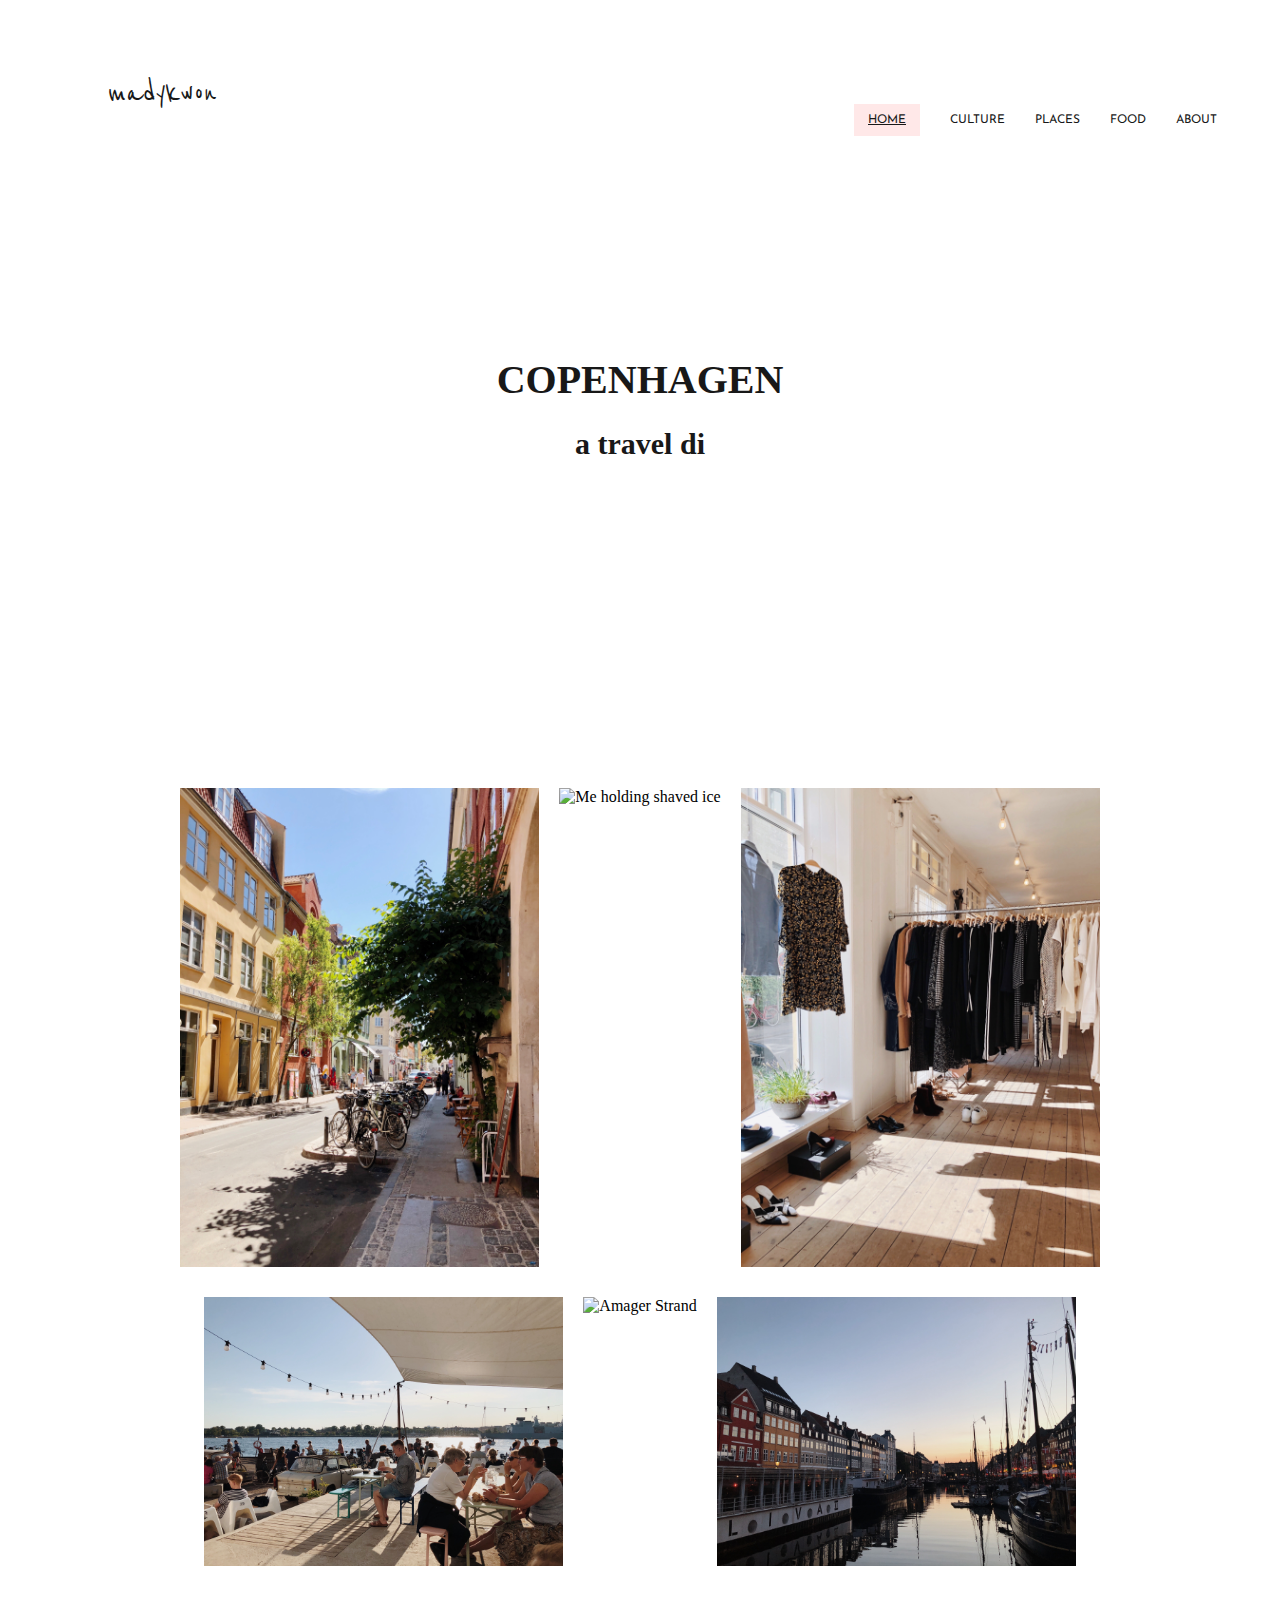
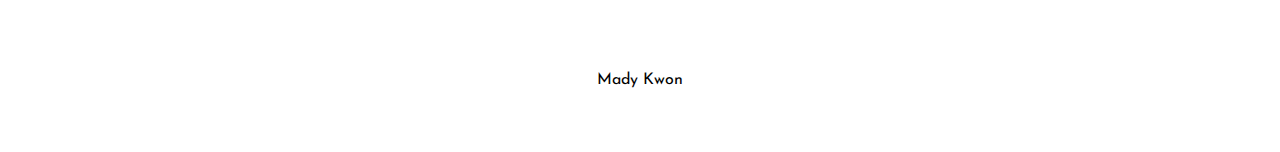
==== commit 2a45ab4d: "parallax after grade" ====
--- a/index.html
+++ b/index.html
@@ -31,26 +31,22 @@
 		</nav>	
 	</header>
 	
-<!-- <section id="content">
+<main id="content">
 	<div class="caption">
 		<h1>COPENHAGEN</h1>
 		<h2 id="type"></h2>
-	</div> -->
+	</div>
 </div>
-<!-- </section> -->
-	<main id="content">
-		<h1>COPENHAGEN</h1>
-		<h2 id="type"></h2>
-		<div id="gallery">
-			<img src="images/street.jpeg" alt="Copenhagen street view"/>
-			<img src="images/reffenme.jpeg" alt="Me holding shaved ice"/>
-			<img src="images/fashion.jpeg" alt="Clothing store"/>
-				
-			<img src="images/mikkeller.jpeg" alt="Mikkeller beer garden"/>
-			<img src="images/beach.jpeg" alt="Amager Strand">
-			<img src="images/nyhavnnight.jpeg" alt="Nyhavn at night"/>
-		</div>
-	</main>
+	<div id="gallery">
+		<img src="images/street.jpeg" alt="Copenhagen street view"/>
+		<img src="images/reffenme.jpeg" alt="Me holding shaved ice"/>
+		<img src="images/fashion.jpeg" alt="Clothing store"/>
+			
+		<img src="images/mikkeller.jpeg" alt="Mikkeller beer garden"/>
+		<img src="images/beach.jpeg" alt="Amager Strand">
+		<img src="images/nyhavnnight.jpeg" alt="Nyhavn at night"/>
+	</div>
+</main>
 
 	<footer>
 		<div class="footer-items">
--- a/css/style.css
+++ b/css/style.css
@@ -130,7 +130,7 @@
   	transform: translate(-50%);
 }
 
-.active, .accordion:hover {
+.active, .accordion:hover, .accordion:focus{
 	background-color: #ffe27c; 
 }
 
@@ -229,7 +229,7 @@
 	text-align: center;
 }
 
-.dot {
+.dot, .dot:focus{
 	cursor: pointer;
 	height: 15px;
 	width: 15px;
@@ -240,7 +240,7 @@
 	transition: background-color 0.6s ease;
 }
 
-.active, .dot:hover {
+.active, .dot:hover, .dot:focus{
 	background-color: #717171;
 }
 
@@ -285,7 +285,7 @@
 	margin-bottom: 10px;
 }
 
-.flip-card:hover .flip-card-inner {
+.flip-card:hover .flip-card-inner, .flip-card:focus .flip-card-inner {
 	transform: rotateY(180deg);
 }
 
@@ -453,13 +453,8 @@
 	}
 
 	.about {
-		background-image: url("background.jpg");
 		width: 100%;
 		height: 100%;
-		background-attachment: fixed;
-		background-position: center;
-		background-repeat: no-repeat;
-		background-size: cover;
 	}
 
 	.intro{
